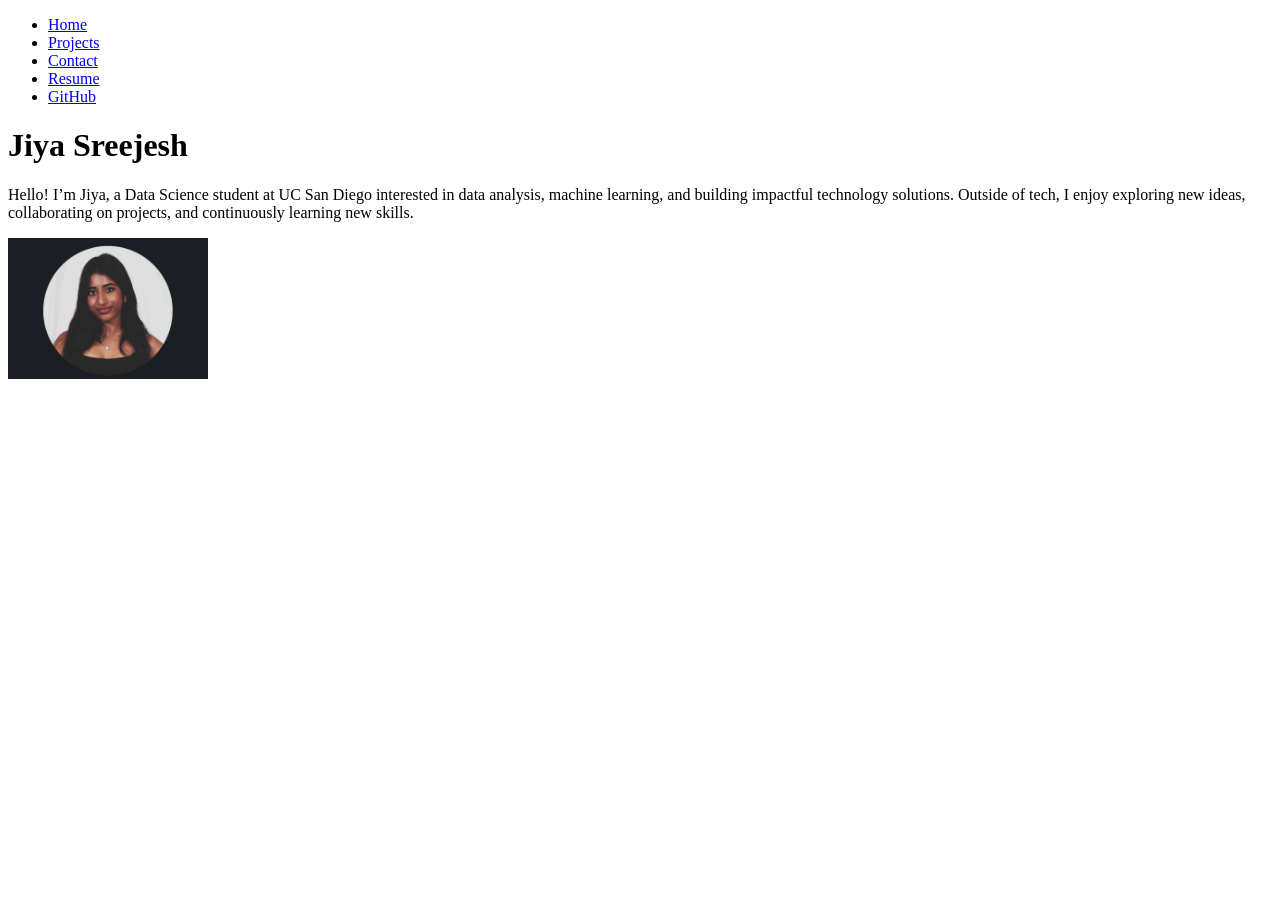
==== index.html @ 4cfccaec "fixed fr" ====
<!DOCTYPE html>
<html lang="en">
<head>
    <meta charset="UTF-8">
    <meta name="viewport" content="width=device-width, initial-scale=1.0">
    <title>Jiya Sreejesh: Personal Site and Portfolio</title>
</head>
<body>

    <header>
        <nav>
            <ul>
                <li><a href="index.html">Home</a></li>
                <li><a href="projects/index.html">Projects</a></li>
                <li><a href="contact/index.html">Contact</a></li>
                <li><a href="resume/index.html">Resume</a></li>
                <li><a href="https://github.com/jsreejesh" target="_blank">GitHub</a></li>
            </ul>
        </nav>
    </header>

    <main>
        <h1>Jiya Sreejesh</h1>

        <p>
            Hello! I’m Jiya, a Data Science student at UC San Diego interested in 
            data analysis, machine learning, and building impactful technology solutions. 
            Outside of tech, I enjoy exploring new ideas, collaborating on projects, and 
            continuously learning new skills.
        </p>

        <img src="images/name.jpg" alt="Jiya's photo" width="200">
    </main>
    
</body>
</html>
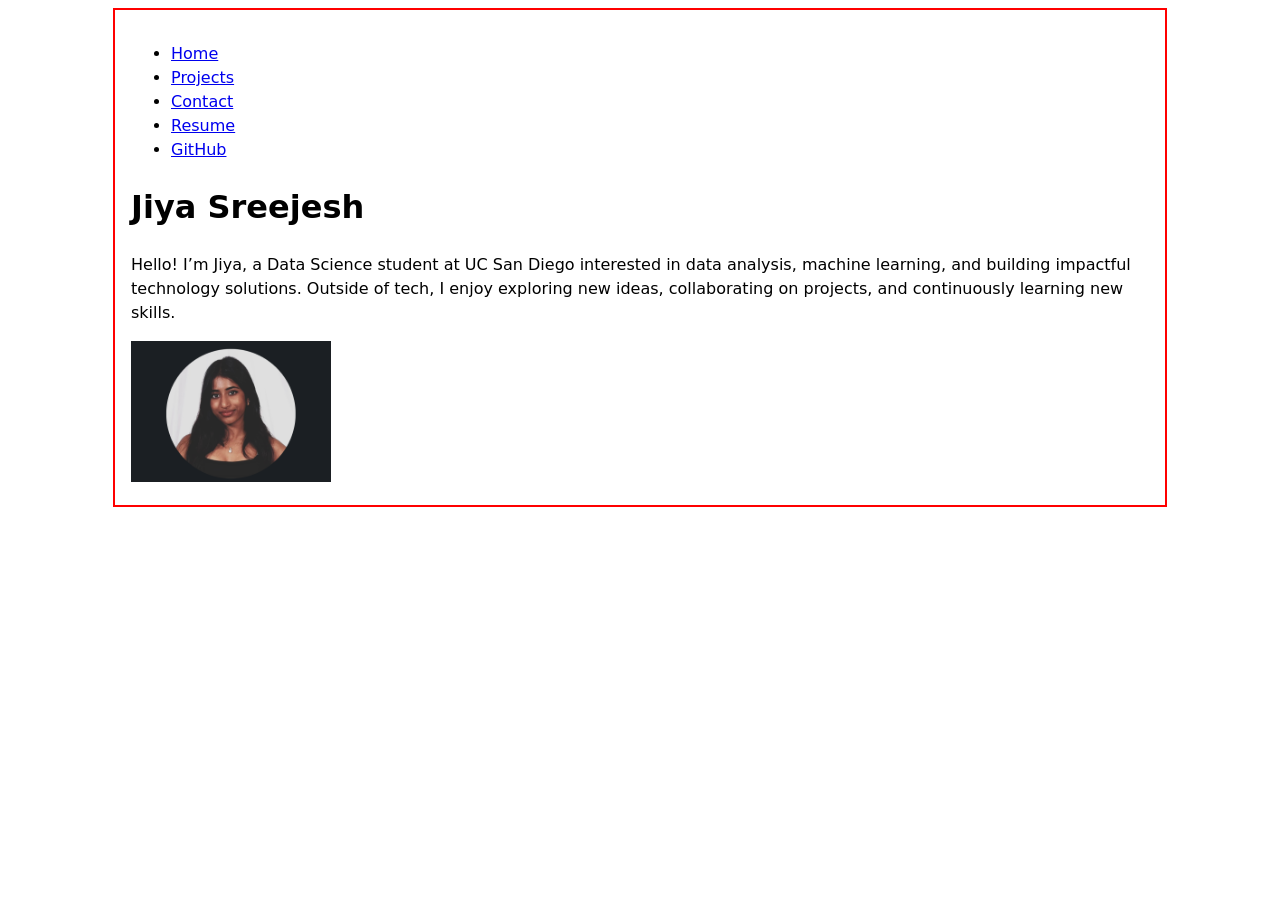
==== commit f510b005: "fix css link" ====
--- a/index.html
+++ b/index.html
@@ -4,6 +4,7 @@
     <meta charset="UTF-8">
     <meta name="viewport" content="width=device-width, initial-scale=1.0">
     <title>Jiya Sreejesh: Personal Site and Portfolio</title>
+    <link rel="stylesheet" href="style.css">
 </head>
 <body>
 
@@ -14,7 +15,7 @@
                 <li><a href="projects/index.html">Projects</a></li>
                 <li><a href="contact/index.html">Contact</a></li>
                 <li><a href="resume/index.html">Resume</a></li>
-                <li><a href="https://github.com/jsreejesh" target="_blank">GitHub</a></li>
+                <li><a href="https://github.com/jiyasreejesh" target="_blank">GitHub</a></li>
             </ul>
         </nav>
     </header>
--- a/style.css
+++ b/style.css
@@ -0,0 +1,10 @@
+body {
+  /* Set line height to 1.5 times the font size
+	   and use the OS’s UI font as the website font
+	 */
+  font: 100%/1.5 system-ui;
+  max-width: 100ch;
+  margin-inline: auto;
+  padding: 1em;
+  border: 2px solid red;
+}
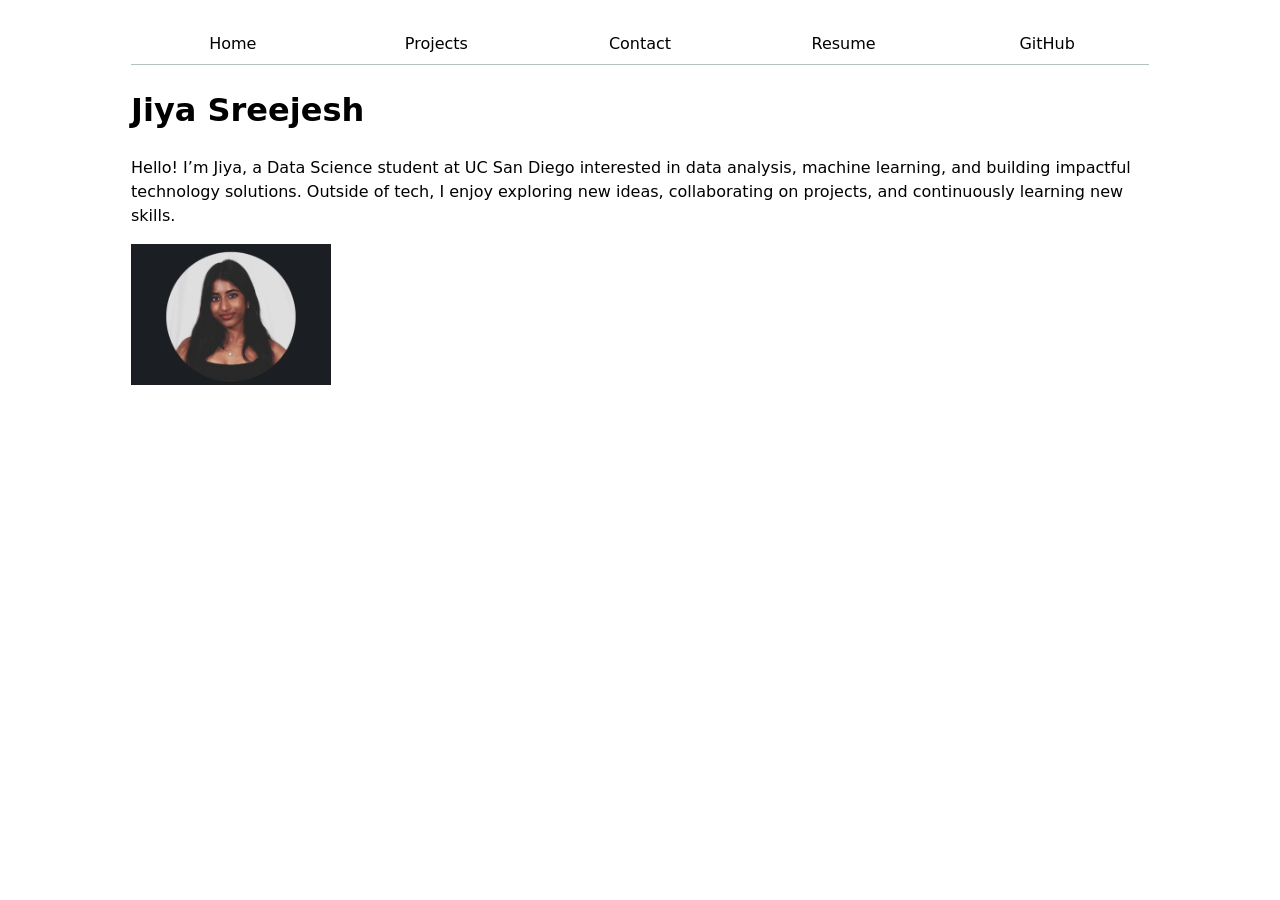
==== commit 2fa770f0: "projects section" ====
--- a/index.html
+++ b/index.html
@@ -32,6 +32,7 @@
 
         <img src="images/name.jpg" alt="Jiya's photo" width="200">
     </main>
-    
+
 </body>
+
 </html>
--- a/style.css
+++ b/style.css
@@ -6,5 +6,71 @@
   max-width: 100ch;
   margin-inline: auto;
   padding: 1em;
-  border: 2px solid red;
-}+}
+nav ul,
+nav li {
+  display: contents;
+}
+nav {
+  display: flex;
+}
+nav a {
+  flex: 1;
+}
+/* STEP 2.3: Style nav links */
+nav a {
+  text-align: center;
+  padding: 0.5em;
+  text-decoration: none;
+  color: inherit;
+}
+
+/* Add spacing + divider */
+nav {
+  margin-bottom: 1em;
+  border-bottom: 1px solid oklch(80% 3% 200);
+}
+
+/* STEP 2.4: Accent color + hover */
+:root {
+  --color-accent: oklch(65% 50% 0);
+}
+
+nav a:hover {
+  border-bottom: 0.3em solid var(--color-accent);
+}
+
+/* STEP 3: Form styling */
+input,
+textarea,
+button {
+  font: inherit;
+}
+
+form {
+  display: grid;
+  grid-template-columns: auto 1fr;
+  gap: 1em;
+}
+
+label {
+  display: grid;
+  grid-template-columns: subgrid;
+  grid-column: 1 / -1;
+}
+
+button {
+  grid-column: 1 / -1;
+}
+
+.projects {
+  display: grid;
+  grid-template-columns: repeat(auto-fill, minmax(15em, 1fr));
+  gap: 1em;
+}
+
+.projects article {
+  display: grid;
+  grid-template-rows: subgrid;
+  grid-row: span 3;
+}
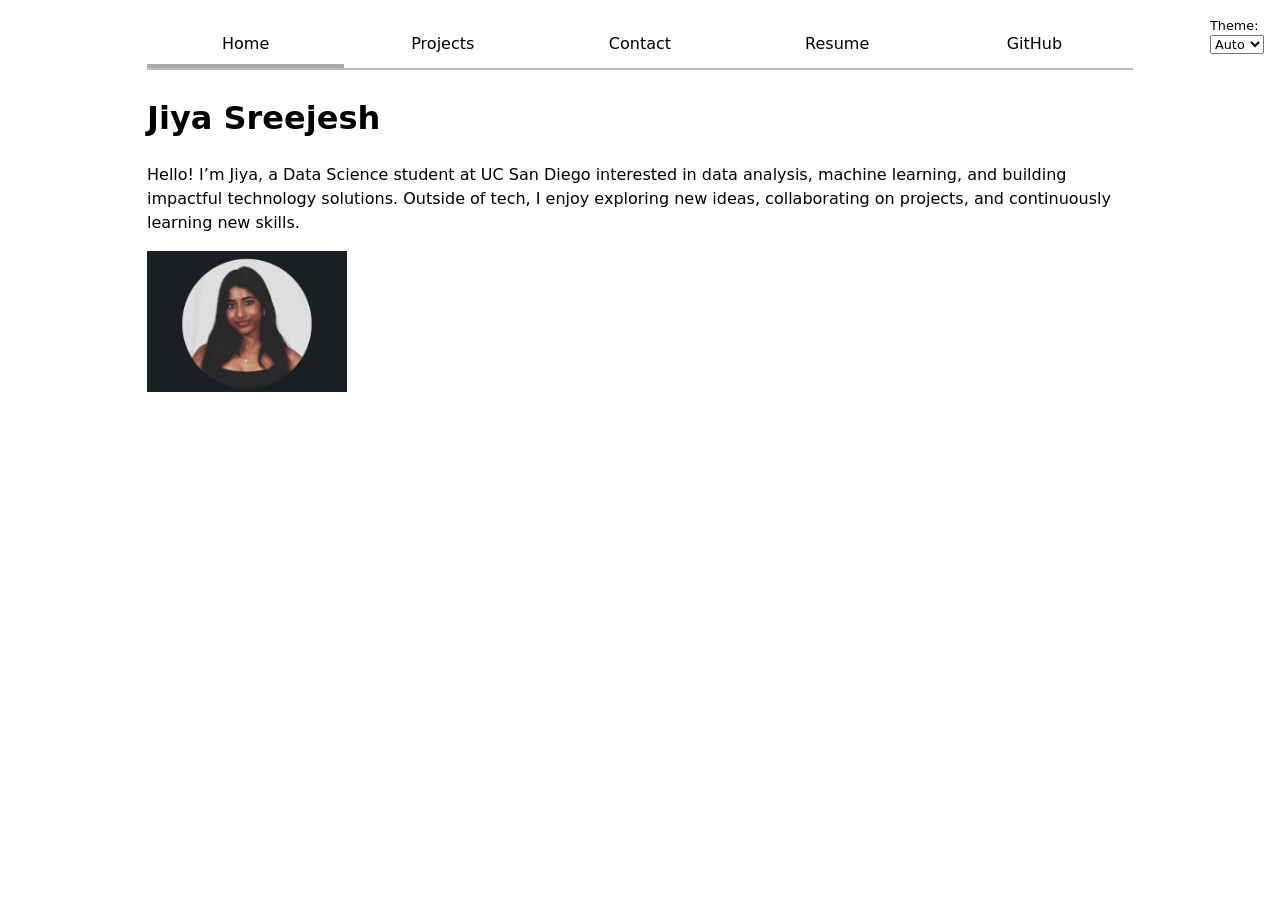
==== commit 76279229: "lab 3" ====
--- a/index.html
+++ b/index.html
@@ -32,6 +32,7 @@
 
         <img src="images/name.jpg" alt="Jiya's photo" width="200">
     </main>
+<script type="module" src="global.js"></script>
 
 </body>
 
--- a/style.css
+++ b/style.css
@@ -1,49 +1,64 @@
+/* =========================
+   PAGE LAYOUT
+========================= */
 body {
-  /* Set line height to 1.5 times the font size
-	   and use the OS’s UI font as the website font
-	 */
   font: 100%/1.5 system-ui;
   max-width: 100ch;
   margin-inline: auto;
   padding: 1em;
 }
-nav ul,
-nav li {
-  display: contents;
+
+* {
+  box-sizing: border-box;
 }
-nav {
+
+/* =========================
+   NAV (FIXED)
+========================= */
+nav ul {
+  list-style: none;
+  padding: 0;
+  margin: 0;
   display: flex;
 }
-nav a {
+
+nav li {
   flex: 1;
 }
-/* STEP 2.3: Style nav links */
+
+nav {
+  --border-color: oklch(50% 10% 200 / 40%);
+  border-bottom: 2px solid var(--border-color);
+  margin-bottom: 1.5em;
+}
+
 nav a {
+  display: block;
   text-align: center;
   padding: 0.5em;
   text-decoration: none;
   color: inherit;
 }
 
-/* Add spacing + divider */
-nav {
-  margin-bottom: 1em;
-  border-bottom: 1px solid oklch(80% 3% 200);
+:root {
+  --color-accent: oklch(65% 50% 0);
 }
 
-/* STEP 2.4: Accent color + hover */
-:root {
-  --color-accent: oklch(65% 50% 0);
+nav a.current {
+  border-bottom: 0.3em solid #aaa;
 }
 
 nav a:hover {
   border-bottom: 0.3em solid var(--color-accent);
 }
 
-/* STEP 3: Form styling */
+/* =========================
+   FORM
+========================= */
 input,
 textarea,
-button {
+button,
+select {
   font: inherit;
 }
 
@@ -63,6 +78,9 @@
   grid-column: 1 / -1;
 }
 
+/* =========================
+   PROJECT GRID
+========================= */
 .projects {
   display: grid;
   grid-template-columns: repeat(auto-fill, minmax(15em, 1fr));
@@ -74,3 +92,46 @@
   grid-template-rows: subgrid;
   grid-row: span 3;
 }
+
+/* =========================
+   RESUME
+========================= */
+section {
+  margin-bottom: 2em;
+}
+
+section h2 {
+  border-bottom: 2px solid var(--border-color);
+  padding-bottom: 0.3em;
+}
+
+article {
+  margin-bottom: 1em;
+}
+
+ul {
+  padding-left: 1.2em;
+}
+
+header p {
+  margin: 0.3em 0;
+}
+
+time {
+  color: gray;
+  font-size: 0.9em;
+}
+
+/* =========================
+   DARK MODE
+========================= */
+html {
+  color-scheme: light dark;
+}
+
+.color-scheme {
+  position: absolute;
+  top: 1rem;
+  right: 1rem;
+  font-size: 80%;
+}
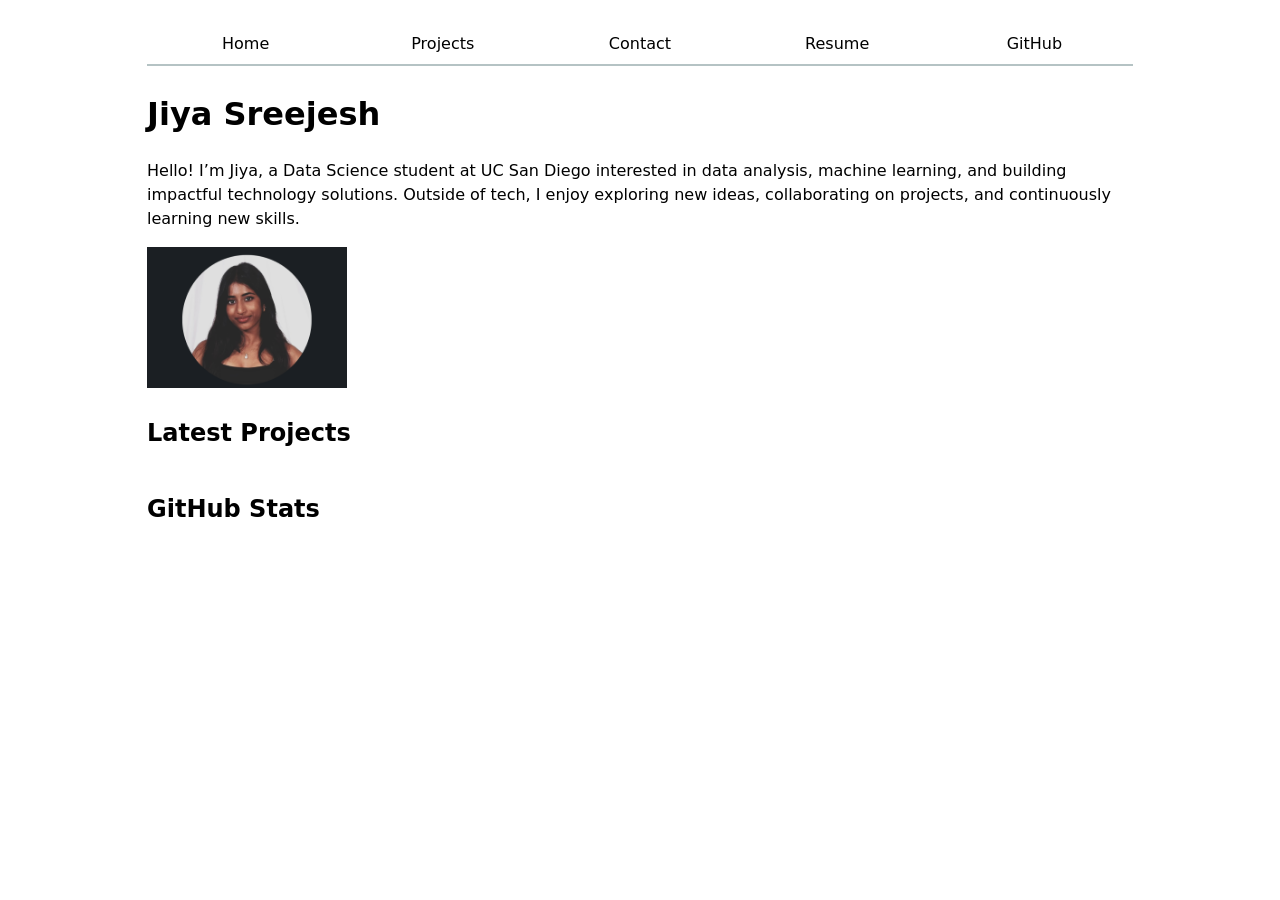
==== commit 8f95ffd7: "lab 4" ====
--- a/index.html
+++ b/index.html
@@ -31,9 +31,13 @@
         </p>
 
         <img src="images/name.jpg" alt="Jiya's photo" width="200">
+        <h2>Latest Projects</h2>
+        <div class="projects"></div>
+        <h2>GitHub Stats</h2>
+        <div id="profile-stats"></div>
     </main>
 <script type="module" src="global.js"></script>
-
+<script type="module" src="index.js"></script>
 </body>
 
 </html>
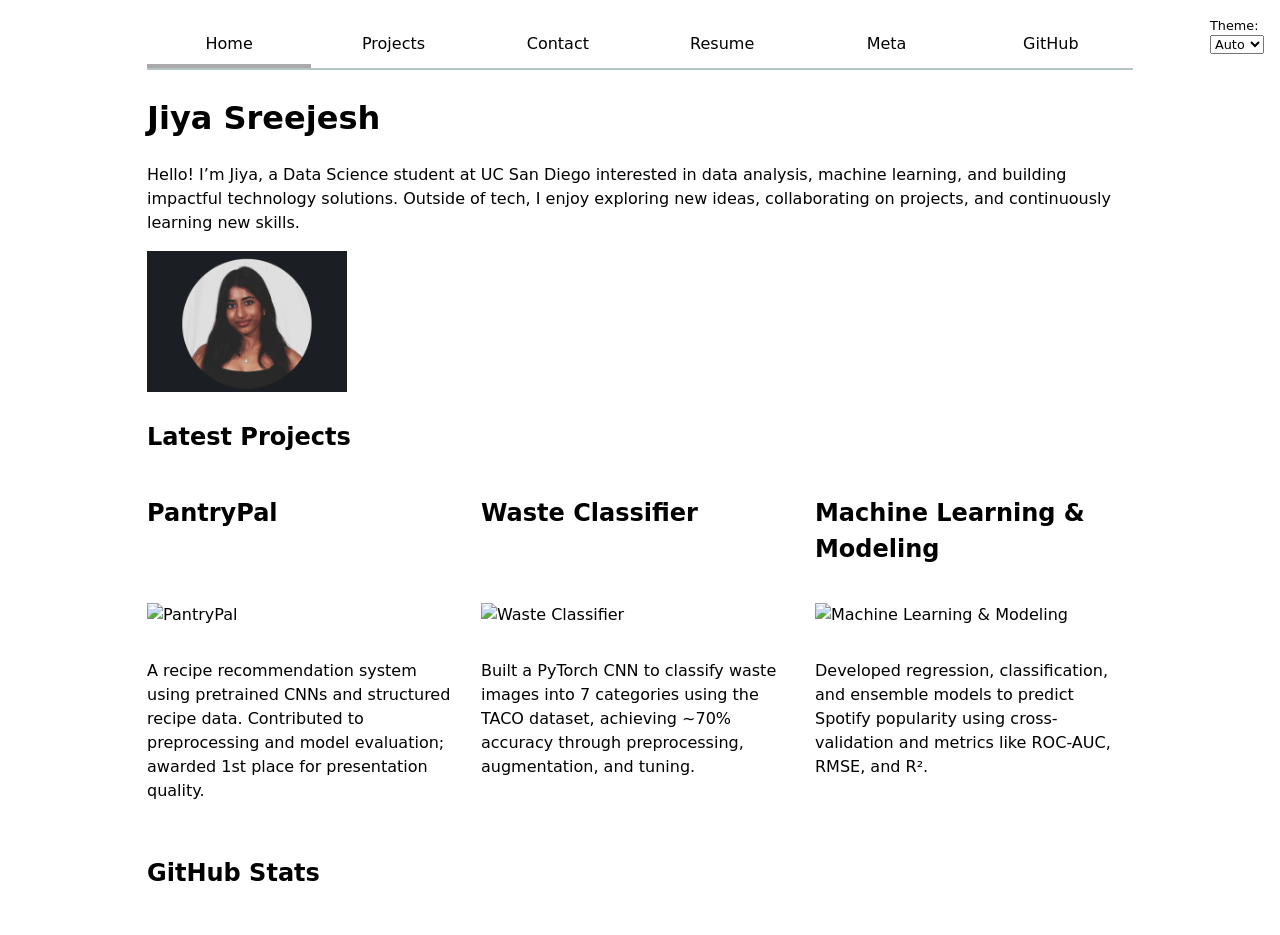
==== commit 9c8cd566: "update nav" ====
--- a/index.html
+++ b/index.html
@@ -15,6 +15,7 @@
                 <li><a href="projects/index.html">Projects</a></li>
                 <li><a href="contact/index.html">Contact</a></li>
                 <li><a href="resume/index.html">Resume</a></li>
+                <li><a href="../meta/index.html">Meta</a></li>
                 <li><a href="https://github.com/jiyasreejesh" target="_blank">GitHub</a></li>
             </ul>
         </nav>
--- a/style.css
+++ b/style.css
@@ -134,4 +134,68 @@
   top: 1rem;
   right: 1rem;
   font-size: 80%;
+}
+#projects-pie-plot {
+  max-width: 20em;
+  margin-block: 2em;
+  overflow: visible;
+}
+
+.chart-container {
+  display: flex;
+  align-items: center;
+  gap: 2em;
+  flex-wrap: wrap;
+  margin-block: 1.5em;
+}
+
+#projects-pie-plot path {
+  cursor: pointer;
+  transition: 300ms;
+}
+
+#projects-pie-plot:has(path:hover) path:not(:hover) {
+  opacity: 0.5;
+}
+
+.selected {
+  --color: oklch(60% 45% 0) !important;
+}
+
+#projects-pie-plot path.selected {
+  fill: var(--color);
+}
+
+.legend {
+  flex: 1;
+  display: grid;
+  grid-template-columns: repeat(auto-fill, minmax(9em, 1fr));
+  gap: 1em;
+  list-style: none;
+  padding: 1em;
+  margin: 1em 0;
+  border: 1px solid oklch(80% 3% 200);
+  border-radius: 10px;
+}
+
+.legend-item {
+  display: flex;
+  align-items: center;
+  gap: 0.5em;
+  cursor: pointer;
+}
+
+.swatch {
+  width: 1em;
+  aspect-ratio: 1 / 1;
+  background-color: var(--color);
+  border-radius: 4px;
+  display: inline-block;
+}
+
+.searchBar {
+  width: 100%;
+  padding: 0.75em;
+  margin-block: 1em;
+  font: inherit;
 }
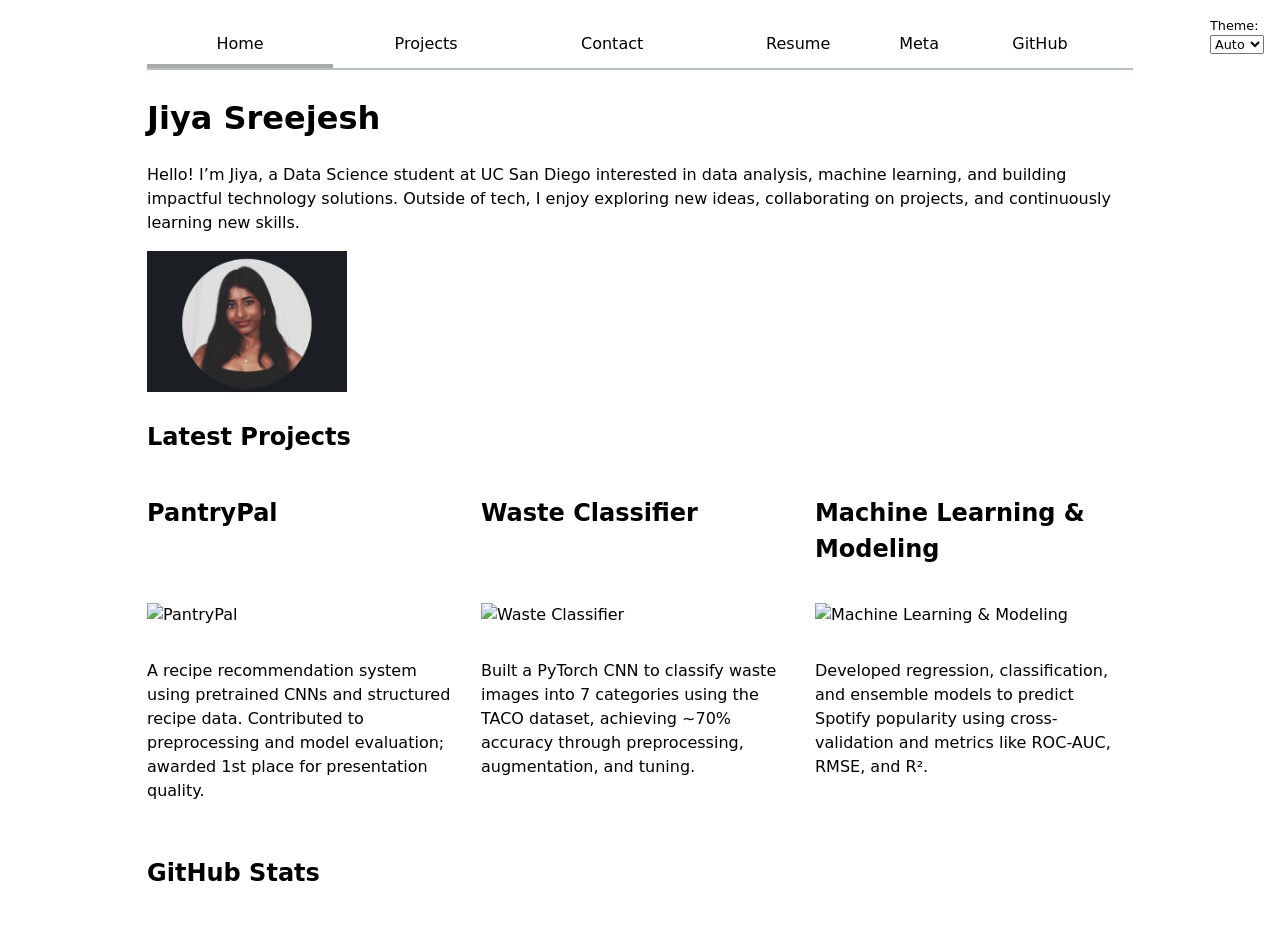
==== commit 1e0d6bfe: "fix" ====
--- a/index.html
+++ b/index.html
@@ -15,7 +15,7 @@
                 <li><a href="projects/index.html">Projects</a></li>
                 <li><a href="contact/index.html">Contact</a></li>
                 <li><a href="resume/index.html">Resume</a></li>
-                <li><a href="../meta/index.html">Meta</a></li>
+                <a href="meta/index.html">Meta</a>
                 <li><a href="https://github.com/jiyasreejesh" target="_blank">GitHub</a></li>
             </ul>
         </nav>
--- a/style.css
+++ b/style.css
@@ -198,4 +198,115 @@
   padding: 0.75em;
   margin-block: 1em;
   font: inherit;
-}+}
+/* =========================
+   META ANALYSIS
+========================= */
+.meta-page section {
+  margin-block: 2em;
+}
+
+.stats {
+  display: grid;
+  grid-template-columns: repeat(auto-fit, minmax(10em, 1fr));
+  gap: 1em;
+  margin-block: 1em;
+}
+
+.stats dt {
+  color: #666;
+  font-size: 0.9em;
+}
+
+.stats dd {
+  margin: 0;
+  font-size: 1.25em;
+  font-weight: 700;
+}
+
+#chart {
+  max-width: 100%;
+  margin-block: 2em;
+}
+
+#chart svg {
+  width: 100%;
+  height: auto;
+}
+
+.gridlines line {
+  stroke: #ddd;
+  stroke-opacity: 0.7;
+}
+
+.gridlines path {
+  display: none;
+}
+
+#chart circle {
+  transition: 200ms;
+  transform-origin: center;
+  transform-box: fill-box;
+}
+
+#chart circle:hover {
+  transform: scale(1.5);
+}
+
+#chart circle.selected {
+  fill: #ff6b6b;
+}
+
+dl.info {
+  display: grid;
+  grid-template-columns: auto 1fr;
+  gap: 0.35em 0.75em;
+  margin: 0;
+  transition-duration: 500ms;
+  transition-property: opacity, visibility;
+}
+
+dl.info dt {
+  color: #666;
+  font-weight: 700;
+}
+
+dl.info dd {
+  margin: 0;
+}
+
+.tooltip {
+  position: fixed;
+  z-index: 10;
+  max-width: 22em;
+  padding: 0.9em;
+  border: 1px solid var(--border-color);
+  border-radius: 8px;
+  background: color-mix(in oklch, canvas 88%, transparent);
+  box-shadow: 0 8px 24px rgb(0 0 0 / 18%);
+  backdrop-filter: blur(6px);
+  pointer-events: none;
+}
+
+dl.info[hidden]:not(:hover, :focus-within) {
+  opacity: 0;
+  visibility: hidden;
+}
+
+#selection-count {
+  font-weight: 700;
+}
+
+@keyframes marching-ants {
+  to {
+    stroke-dashoffset: -8;
+  }
+}
+
+.selection {
+  fill-opacity: 0.1;
+  stroke: black;
+  stroke-opacity: 0.7;
+  stroke-dasharray: 5 3;
+  animation: marching-ants 2s linear infinite;
+}
